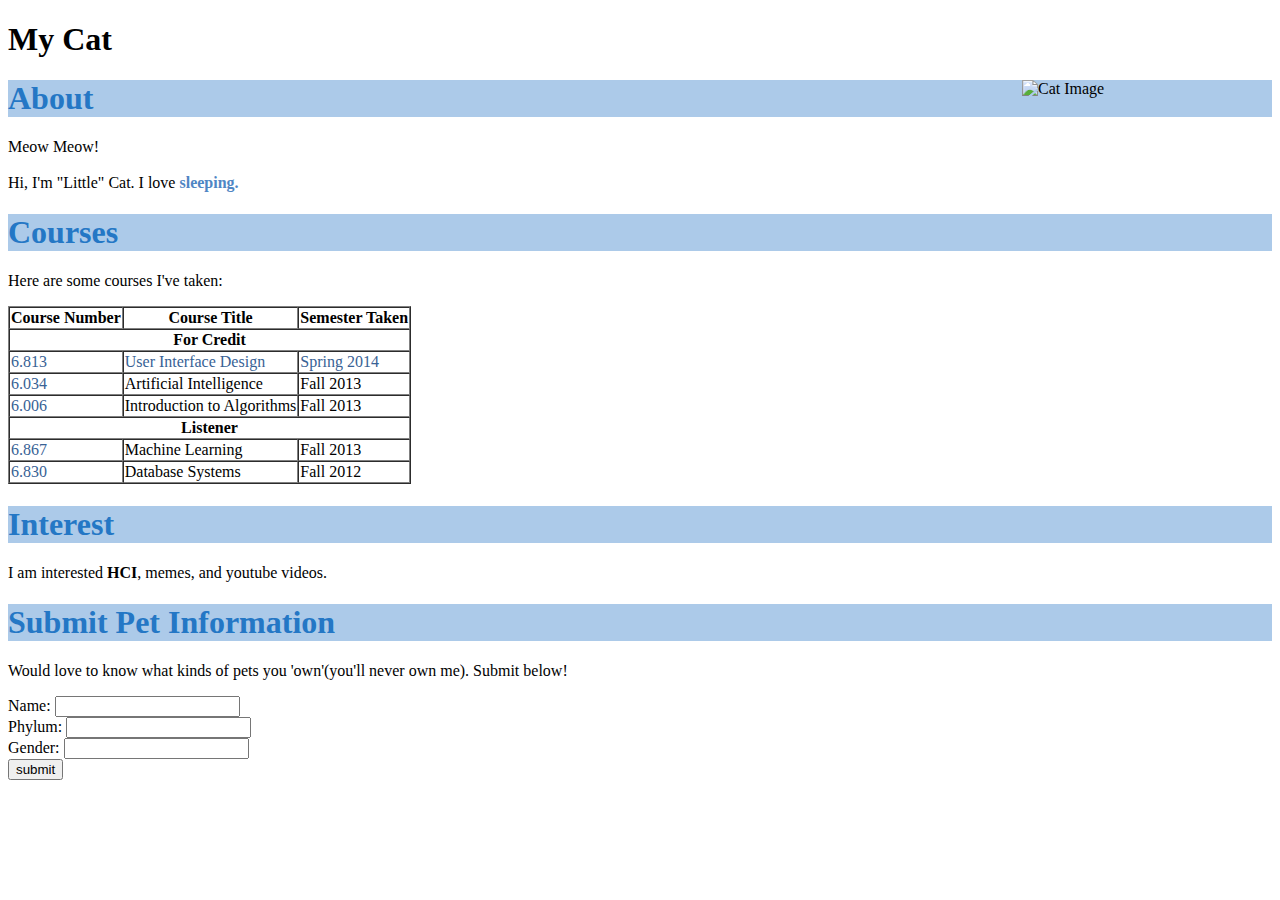
==== index.html @ a3848d4e "Update and rename lab11.html to index.html" ====
<!DOCTYPE html>
<html lang="en">
<head>
    <meta charset="UTF-8">
    <meta name="viewport" content="width=device-width, initial-scale=1.0">
    <link rel="stylesheet" href="style.css">
    <title>Bài tập Lab 1</title>
</head>
<body>
    <div class="container">
        <div class="header">
            <h1>My Cat</h1>
        </div>
            <img class="img" src="images/little_cat.jpg" alt="Cat Image">
        <div>
            <h1 class="heading">About</h1>
            <p>Meow Meow! <br>
            <br>Hi, I'm "Little" Cat. I love <b style="color: rgb(79, 134, 196);">sleeping.</b></p>
        </div>
        <div></div>
        <div class="content">
            <h1 class="heading">Courses</h1>
            <p>Here are some courses I've taken:</p>
            <table border="1" cellspacing="0">
                <thead>
                    <tr>
                        <th>Course Number</th>
                        <th>Course Title</th>
                        <th>Semester Taken</th>
                    </tr>
                </thead>
                    <tr>
                        <th colspan="3">For Credit</th>
                    </tr>
                <tbody>
                    <tr>
                        <td class="blue">6.813</td>
                        <td class="blue">User Interface Design</td>
                        <td class="blue">Spring 2014</td>
                    </tr>
                    <tr>
                        <td class="blue">6.034</td>
                        <td>Artificial Intelligence</td>
                        <td>Fall 2013</td>
                    </tr>
                    <tr>
                        <td class="blue">6.006</td>
                        <td>Introduction to Algorithms</td>
                        <td>Fall 2013</td>
                    </tr>
                    <tr>
                        <th colspan="3">Listener</th>
                    </tr>
                    <tr>
                        <td class="blue">6.867</td>
                        <td>Machine Learning</td>
                        <td>Fall 2013</td>
                    </tr>
                    <tr>
                        <td class="blue">6.830</td>
                        <td>Database Systems</td>
                        <td>Fall 2012</td>
                    </tr>
                </tbody>
            </table>
         <div>
            <h1 class="heading">Interest</h1>
            <p>I am interested <b>HCI</b>, memes, and youtube videos.</p>
         </div>  
         <div>
            <h1 class="heading">Submit Pet Information</h1>
            <p>Would love to know what kinds of pets you 'own'(you'll never own me). Submit below!</p>
            <form>
                <label for="Name">Name: </label>
                <input type="text" id="Name" name="Name_pet"><br/>
                <label for="Phylum">Phylum: </label>
                <input type="text" id="Phylum" name="Phylum_pet"><br/>
                <label for="Gender">Gender: </label>
                <input type="text" id="Gender" name="Gender_pet"><br/>
                <input type="submit" value="submit">
            </form>
         </div> 
        </div>
    </div>
</div>
</body>
</html>
---- style.css ----
.heading{
    background-color: #accae9;
    color:#2477c5;
}
.img{
    float: right;
    width: 250px;
    height: 250px;
}

.blue{
    color:#386295;
}
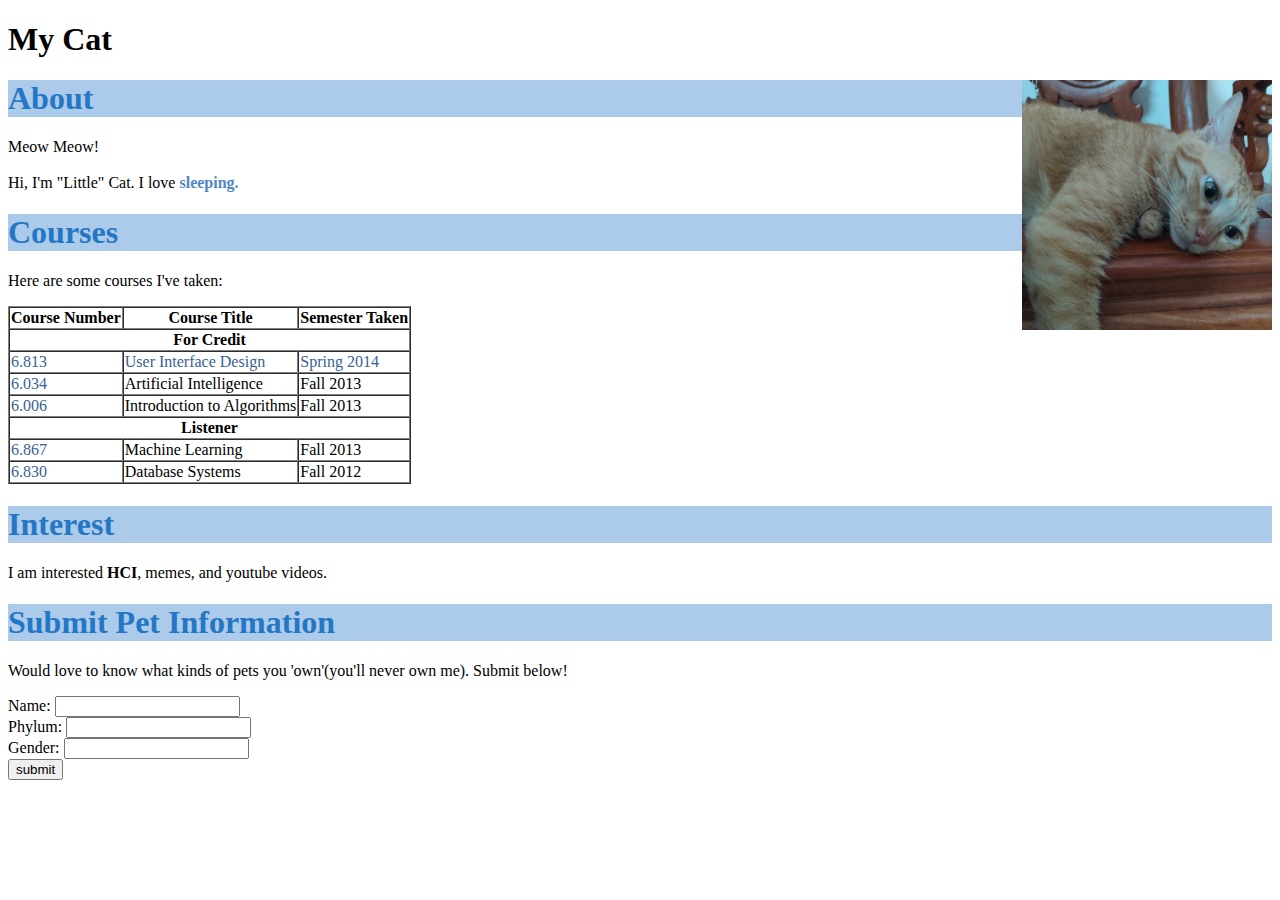
==== commit 6bd89afe: "Update index.html" ====
--- a/index.html
+++ b/index.html
@@ -11,7 +11,7 @@
         <div class="header">
             <h1>My Cat</h1>
         </div>
-            <img class="img" src="images/little_cat.jpg" alt="Cat Image">
+            <img class="img" src="little_cat.jpg" alt="Cat Image">
         <div>
             <h1 class="heading">About</h1>
             <p>Meow Meow! <br>
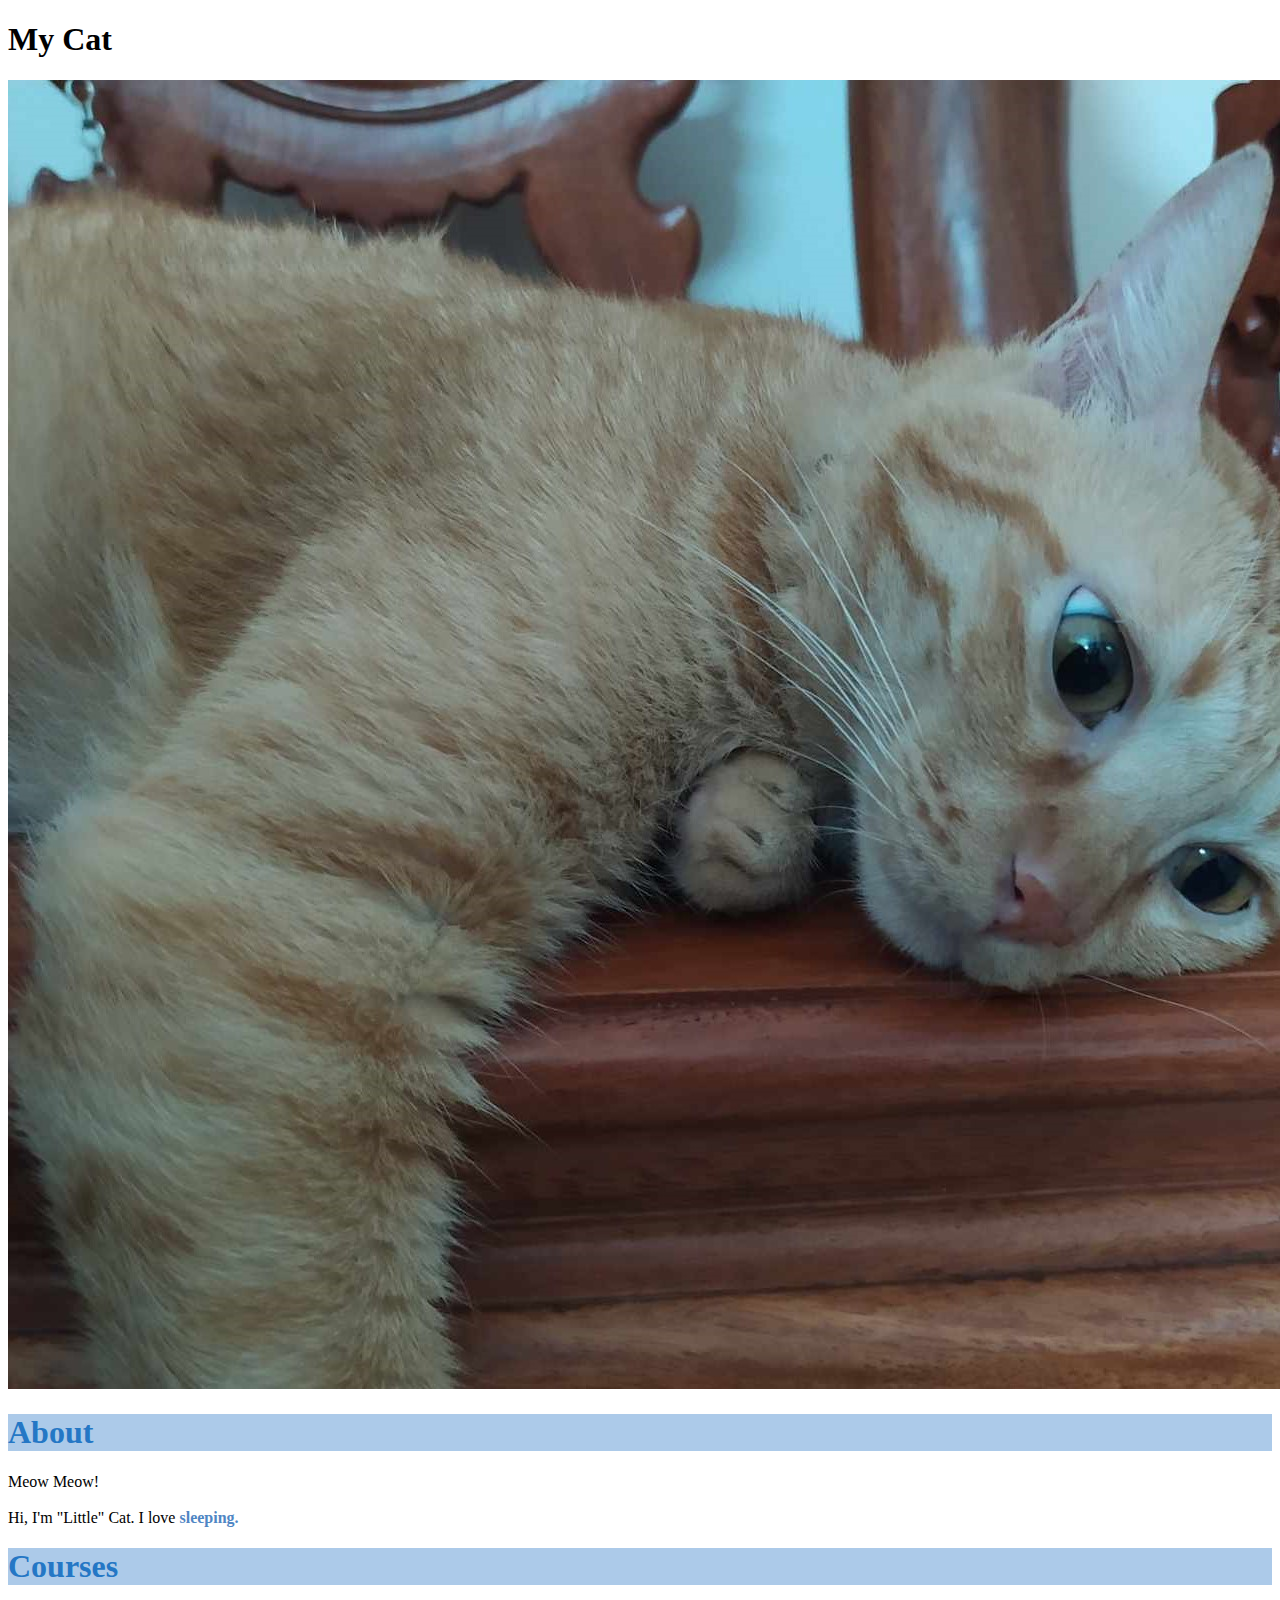
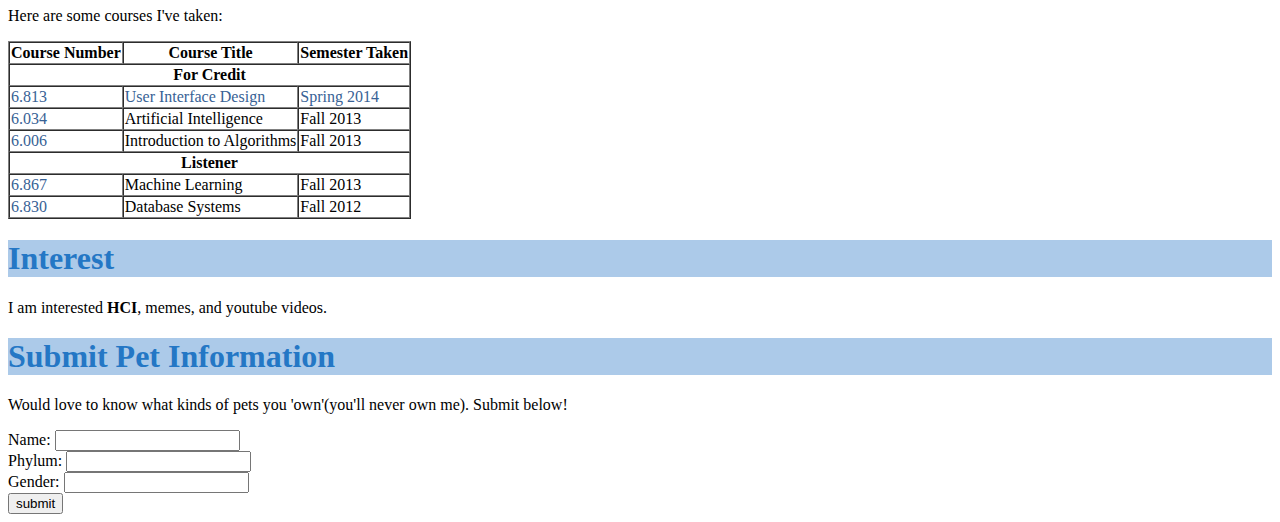
==== commit 86a8eb0d: "Update index.html" ====
--- a/index.html
+++ b/index.html
@@ -11,7 +11,7 @@
         <div class="header">
             <h1>My Cat</h1>
         </div>
-            <img class="img" src="little_cat.jpg" alt="Cat Image">
+            <img src="little_cat.jpg" alt="Cat Image">
         <div>
             <h1 class="heading">About</h1>
             <p>Meow Meow! <br>
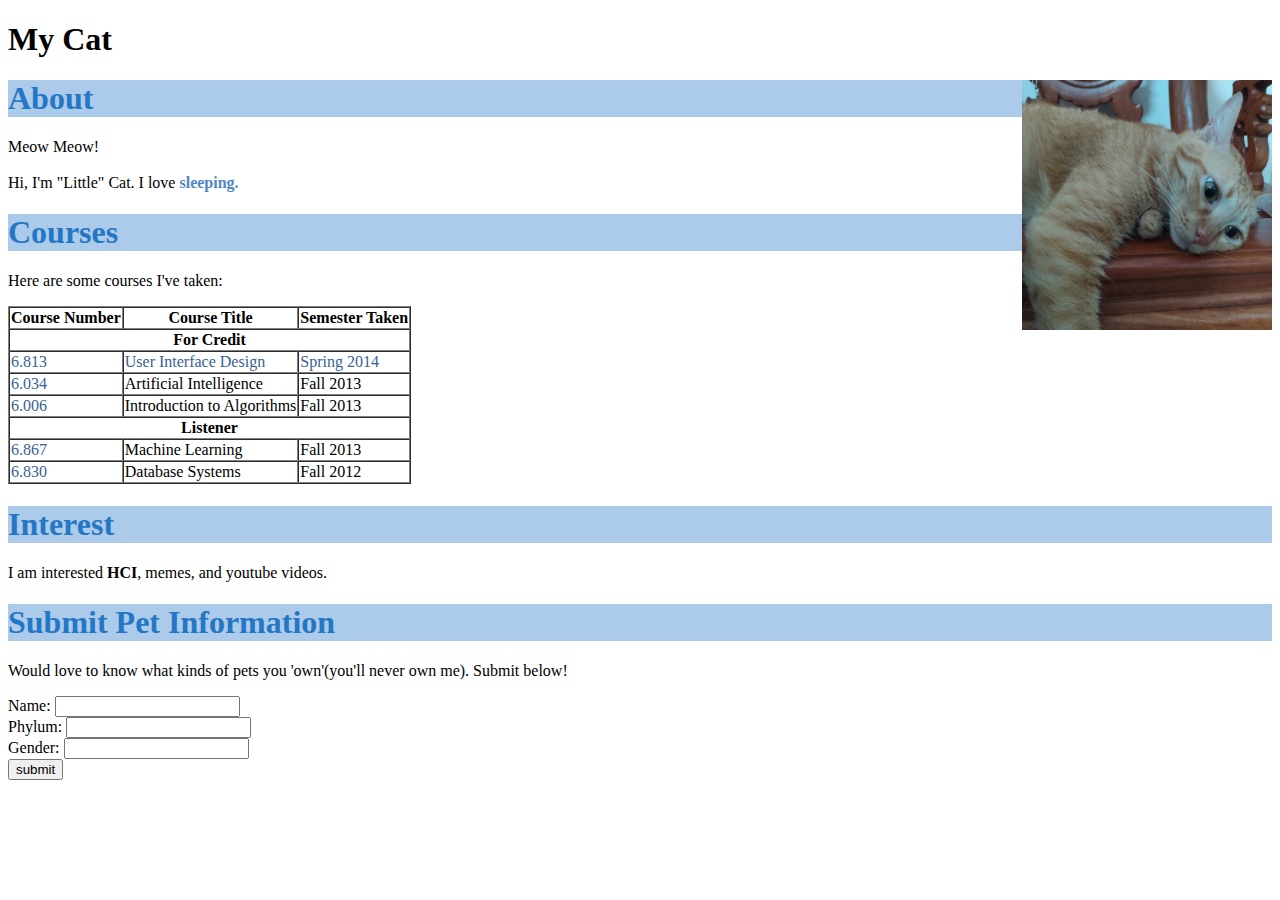
==== commit eaae22cc: "Update index.html" ====
--- a/index.html
+++ b/index.html
@@ -11,7 +11,7 @@
         <div class="header">
             <h1>My Cat</h1>
         </div>
-            <img src="little_cat.jpg" alt="Cat Image">
+            <img src="little_cat.jpg" alt="Cat Image" class="image">
         <div>
             <h1 class="heading">About</h1>
             <p>Meow Meow! <br>
--- a/style.css
+++ b/style.css
@@ -2,7 +2,7 @@
     background-color: #accae9;
     color:#2477c5;
 }
-.img{
+.image{
     float: right;
     width: 250px;
     height: 250px;
@@ -10,4 +10,4 @@
 
 .blue{
     color:#386295;
-}+}
